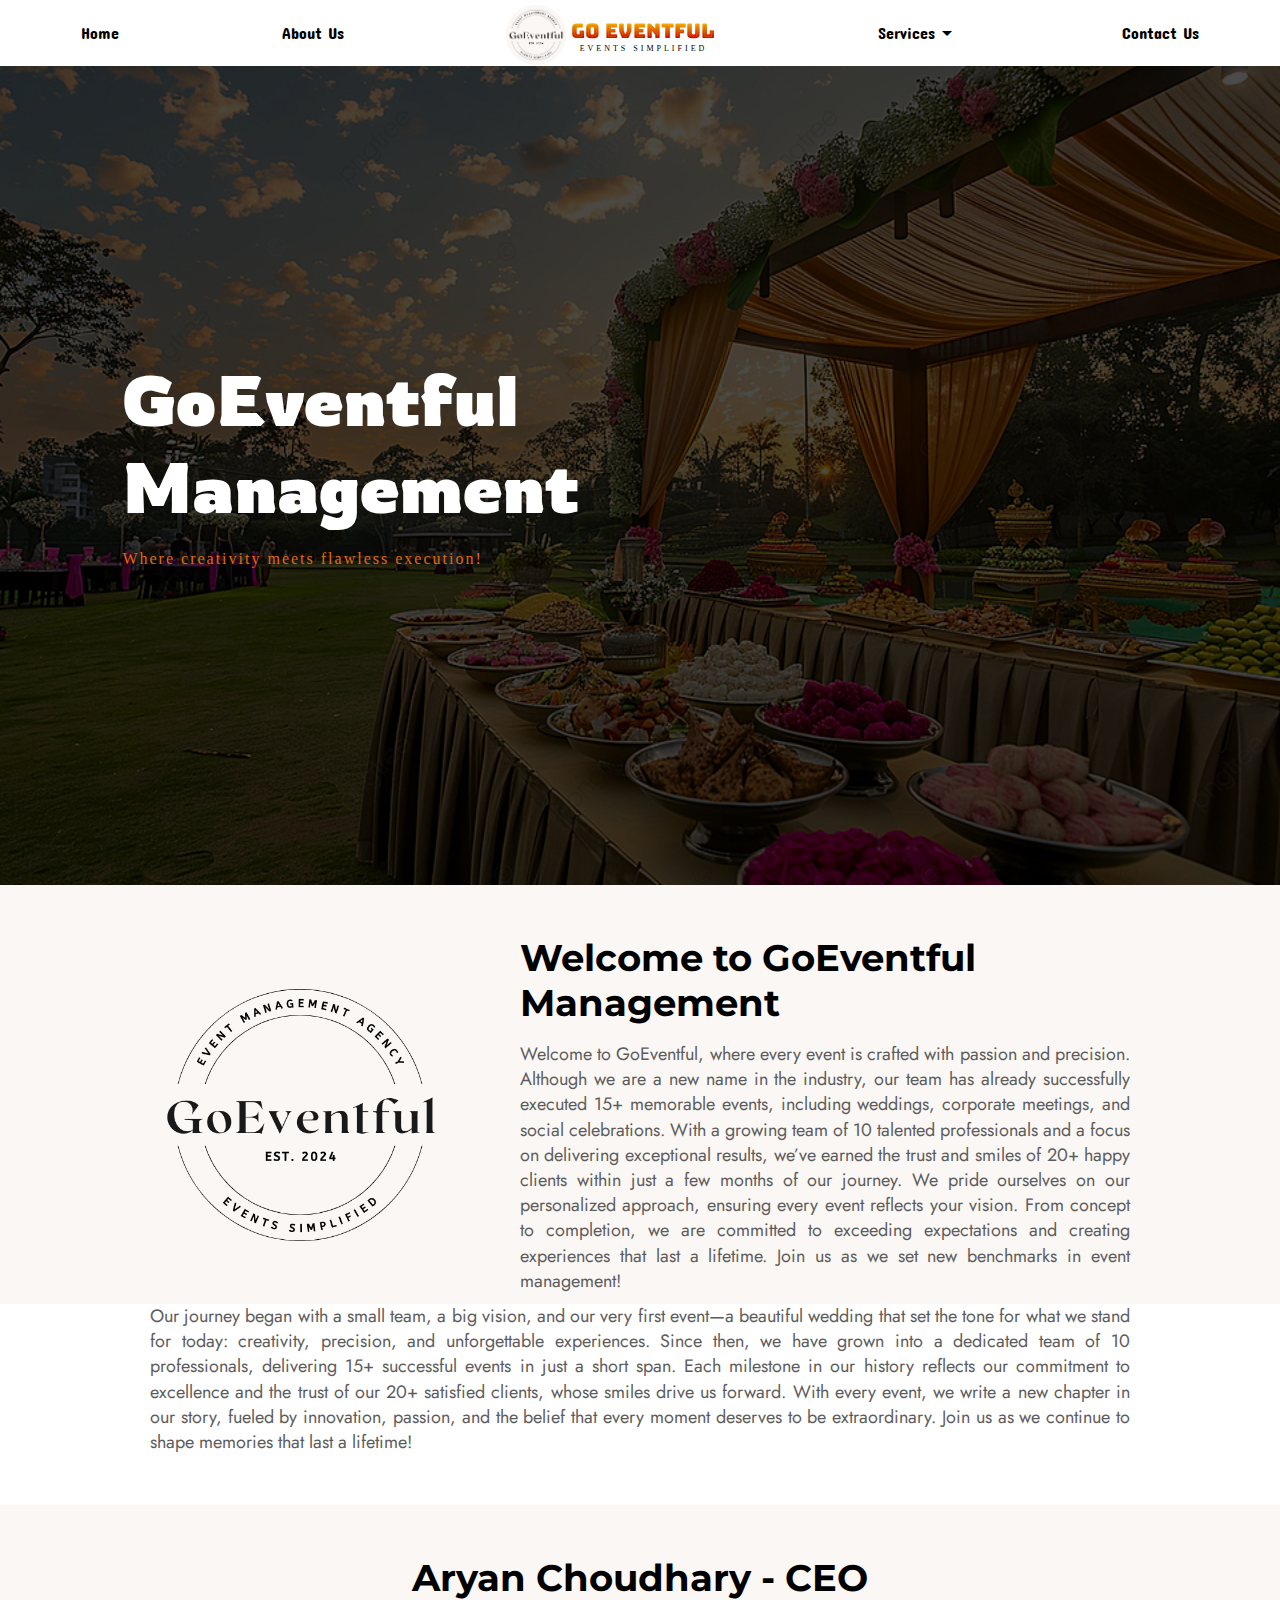
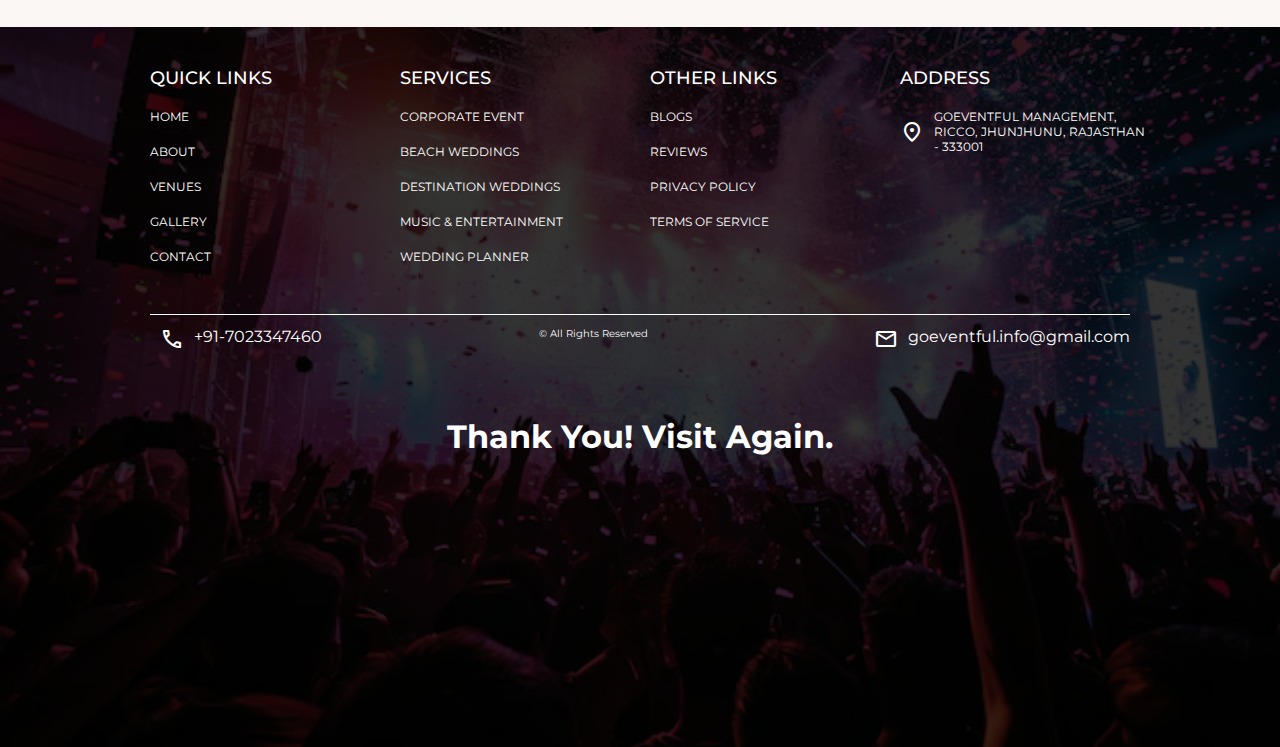
==== about-us.html @ 363ff57d "about us started" ====
<!DOCTYPE html>
<html lang="en">
<head>
    <meta charset="UTF-8">
    <meta name="viewport" content="width=device-width, initial-scale=1.0">
    <title>Go Eventful</title>
    <link rel="icon" type="image/png" href="img/logo.png">
    <link rel="stylesheet" href="index.css">
    <link rel="stylesheet" href="about-us.css">
    <link href="https://fonts.googleapis.com/css2?family=Bungee+Spice&family=Concert+One&family=Geologica:wght@100..900&family=Jost:ital,wght@0,100..900;1,100..900&family=Montserrat:ital,wght@0,100..900;1,100..900&family=Rowdies:wght@300;400;700&display=swap" rel="stylesheet">

    <link rel="stylesheet" href="https://fonts.googleapis.com/css2?family=Material+Symbols+Outlined:opsz,wght,FILL,GRAD@24,400,0,0&" />
</head>
<body>
    <header>
        <div class="navbar">
            <ul><a href="index.html#home">Home</a></ul>
            <ul><a href="about-us.html">About Us</a></ul>
            <div class="logo-container">
                <img id="logo" src="img/logo.png" alt="">
                <div class="name-container">
                    <span id="name">Go Eventful</span>
                    <span id="slogan">Events Simplified</span>
                </div>
            </div>
            <ul class="dropdown">
                <div class="services">
                    <a href="#">Services</a>
                    <span class="material-symbols-outlined">
                        arrow_drop_down
                    </span>
                </div>
                <ul class="dropdown-menu">
                    <li><a href="#">Wedding Planner</a></li>
                    <li><a href="#">Music & Entertainment</a></li>
                    <li><a href="#">Private parties</a></li>
                </ul>
            </ul>
            <ul><a href="#">Contact Us</a></ul>
        </div>
    </header> 
    <main>
        <div class="aboutUs-cover" id="home">
            <div class="overlay"></div>

            <div class="content">
                
                <div class="home-slogan">
                    <h1>GoEventful Management</h1>
                </div>
                <p>Where creativity meets flawless execution!</p>
            </div>
        </div>
        <div class="welcome-container">
            <img src="img/logo.png" alt="">
            <div id="welcome-content">
                <h3>Welcome to GoEventful Management</h3>
                <p>Welcome to GoEventful, where every event is crafted with passion and precision. Although we are a new name in the industry, our team has already successfully executed 15+ memorable events, including weddings, corporate meetings, and social celebrations.
                With a growing team of 10 talented professionals and a focus on delivering exceptional results, we’ve earned the trust and smiles of 20+ happy clients within just a few months of our journey. We pride ourselves on our personalized approach, ensuring every event reflects your vision. From concept to completion, we are committed to exceeding expectations and creating experiences that last a lifetime. Join us as we set new benchmarks in event management!</p>
            </div>
        </div>
        <div class="history-content">
            <p>Our journey began with a small team, a big vision, and our very first event—a beautiful wedding that set the tone for what we stand for today: creativity, precision, and unforgettable experiences. Since then, we have grown into a dedicated team of 10 professionals, delivering 15+ successful events in just a short span.
            Each milestone in our history reflects our commitment to excellence and the trust of our 20+ satisfied clients, whose smiles drive us forward. With every event, we write a new chapter in our story, fueled by innovation, passion, and the belief that every moment deserves to be extraordinary. Join us as we continue to shape memories that last a lifetime!</p>
        </div>

        <div class="ceo">
            <h3>Aryan Choudhary - CEO</h3>
        </div>
    </main>


    <footer>
        <div class="footer-container">
            <div class="footer-overlay"></div>
            <div class="footer-details-container">
                <div class="inner-container">
                    <h3>Quick Links</h3>
                    <a href="#">Home</a>
                    <a href="#">About</a>
                    <a href="#">Venues</a>
                    <a href="#">Gallery</a>
                    <a href="#">Contact</a>
                </div>
                <div class="inner-container">
                    <h3>Services</h3>
                    <a href="#">Corporate Event</a>
                    <a href="#">Beach Weddings</a>
                    <a href="#">Destination Weddings</a>
                    <a href="#">Music & Entertainment</a>
                    <a href="#">Wedding Planner</a>
                </div>
                <div class="inner-container">
                    <h3>Other Links</h3>
                    <a href="#">Blogs</a>
                    <a href="#">Reviews</a>
                    <a href="#">Privacy Policy</a>
                    <a href="#">Terms of Service</a>
                </div>
                <div class="inner-container">
                    <h3>Address</h3>
                    <div id="location">
                        <span class="material-symbols-outlined">
                            location_on
                        </span>
                        <p>GoEventful Management, Ricco, Jhunjhunu, Rajasthan - 333001</p>
                    </div>
                </div>
            </div>

            <div class="footer-contact">
                <div id="phone-number">
                    <span class="material-symbols-outlined">
                        call
                    </span>
                    <p>+91-7023347460</p>
                </div>
                <div id="copyright">
                    <p>© All Rights Reserved</p>
                </div>
                <div id="email">
                    <span class="material-symbols-outlined">
                        mail
                    </span>
                    <p>goeventful.info@gmail.com</p>
                </div>
            </div>

            <div class="greeting">
                <h1>Thank You! Visit Again.</h1>
            </div>
        </div>
    </footer>
</body>
</html>
---- index.css ----
*{
    margin: 0;
    padding: 0;
    /* overflow-x: hidden; */
}

header{
    display: flex;
    justify-content: space-between;
    align-items: center;
    background-color: #fff;
    position: fixed;
    z-index: 999;
    width: 100%;
    top: 0;
}

.logo-container{
    display: flex;
    align-items: center;
    margin-top: 5px;
}

.name-container{
    display: flex;
    flex-direction: column;
    align-items: center;
    margin-left: 5px;
}

.name-container #name{
    font-family: 'Bungee Spice';
    font-size: 20px;
}

.name-container #slogan{
    letter-spacing: 3px;
    font-size: 8px;
    text-transform: uppercase;
}

#logo{
    border-radius: 50%;
    height: 60px;
}

.navbar{
    display: flex;
    justify-content: space-around;
    width: 100%;
    align-items: center;
}

.navbar ul{
    list-style-type: none;
}

.navbar a{
    text-decoration: none;
    color: black;
    font-family: 'Concert One';
    cursor: pointer;
}

.navbar a:hover{
    color: #e26906;
}

.services{
    cursor: pointer;
}

.services:hover a, .services:hover .material-symbols-outlined {
    color: #e26906;
}

.dropdown {
    position: relative;

}

.dropdown .dropdown-menu {
    display: none;
    position: absolute;
    top: 100%;
    left: 0;
    background-color: rgba(17, 16, 16, 0.5);
    min-width: 180px;
    z-index: 2;
}

.dropdown .dropdown-menu li {
    padding: 8px 12px;
}

.dropdown .dropdown-menu li a {
    color: white;
    display: block;
    font-size: 15px;
}

.dropdown:hover .dropdown-menu {
    display: block;
}
.dropdown-menu li:hover a{
    color: #e26906;
}

.services{
    display: flex;
    align-items: center;
    justify-content: center;
}

main{
    margin-top: 66px;
}

.cover {
    position: relative;
    height: 91vh;
    width: 100vw;
    background-size: cover;
    background-position: center;
    background-repeat: no-repeat;
    transition: background-image 0.5s ease-in-out;

}

.overlay {
    position: absolute;
    top: 0;
    left: 0;
    width: 100%;
    height: 100%;
    background-color: rgba(0, 0, 0, 0.7);
    z-index: 1;
}

.content {
    position: relative;
    z-index: 2; 
    top: 30vh;
    left: 8vw;
    display: flex;
    flex-direction: column;
    width: 50%;
}

.content span{
    letter-spacing: 4px;
    color: #e26906;
    padding-left: 20px;
    text-transform: uppercase;
}

.home-slogan{
    color: white;
    font-size: 3rem;
    font-family: 'Rowdies';
    padding: 20px;
    
}

.content #contact-btn{
    width: 104px;
    height: 38px;
    margin: 12px 20px;
    background-color: #e26906;
    border:none;
    color: white;
    cursor: pointer;
    transition: 0.2s ease-in-out;
}

.content #contact-btn:hover{
    background-color: #e0a371;
    color: black;
}

.services-container{
    margin: 80px 180px;
}

.services-headings{
    text-align: center;
    
}

.services-headings p{
    color: #dc9c68;
    font-family: "Montserrat",Sans-serif;
    font-weight: 500;
}

.services-headings h2{
    margin: 10px 0 20px 0;
    color: #000;
    font-family: "Montserrat",Sans-serif;
    font-size: 35px;
    font-weight: 600;
    line-height: 1.2em;
}

.services-headings #heading-detail{
    text-align: center;
    font-family: "Jost",Sans-serif;
    font-size: 15px;
    font-weight: 400;
    color: #5e5d5d;
}

.services-details-container{
    display: grid;
    grid-template-columns: repeat(auto-fit, minmax(280px, auto));
    gap: 4rem;
    margin-top: 47px;
    
}

.services-details-container img{
    height: 234px;
}

.services-details-container #services-details{
    box-shadow: 1px 2px 11px 4px rgb(14 55 54 / 15%);
    border-radius: 0.5rem;
    height: 450px;
}

#services-details p {
    text-align: left;
    font-family: "Jost",Sans-serif;
    font-size: 18px;
    font-weight: 400;
    line-height: 1.4em;
    padding: 15px;
    color: #5e5d5d;
}

#services-details a{
    text-decoration: none;
}

#services-details a h3{
    font-family: "Montserrat",Sans-serif;
    color: #000;
    font-weight: 600;
    padding: 15px;
}

#services-details a:hover h3{
    color: #e26906;
}

.services-details-container #learn-more-btn{
    display: flex;
    padding: 15px;
}

.services-details-container #services-details #learn-more-btn span{
    font-size: 20px;
}

.services-details-container #learn-more-btn a{
    color: #dc9c68;
}
.services-details-container #learn-more-btn:hover a{
    color:#e26906
}

.beach-learn-more{
    margin-top: 23px;
}

.contact-container{
    margin: 80px 180px;
    display: grid;
    grid-template-columns: repeat(auto-fit, minmax(440px, auto));
    gap: 2rem;
    align-items: center;
}

.contact-container #contact-content #contact-subheading{
    color: #e26906;
    text-transform: uppercase;
    font-family: "Montserrat",Sans-serif;
    font-weight: 500;
    /* padding: 15px; */
}

.contact-container #contact-content h3{
    font-family: "Montserrat",Sans-serif;
    font-weight: 700;
    font-size: 40px;
    padding: 15px 15px 15px 0;
}

.contact-container #contact-content p{
    font-family: "Jost",Sans-serif;
    padding: 0 15px 15px 0;
}

.contact-container #contact-form{
    display: flex;
    flex-direction: column;
    width: 100%;
}

.contact-container #contact-form input{
    padding: 13px;
    margin: 10px 0;
    border-radius: 5px;
    font-family: "Jost";
    font-size: 15px;
}

.contact-container #contact-form textarea{
    padding: 13px;
    margin: 10px 0;
    border-radius: 5px;
    font-family: "Jost";
    font-size: 15px;
}

.contact-container #contact-form button{
    width: 83px;
    font-size: 13px;
    height: 37px;
    margin-top: 10px;
    cursor: pointer;
    background-color: #e26906;
    border: none;
    border-radius: 5px;
    color: white;
    transition: 0.2s ease-in-out;
}

.contact-container #contact-form button:hover{

    background-color: #e0a371;
    color: black;
}

.footer-container{
    position: relative;
    background-image: url(img/footer\ image.jpg);
    height: 80vh;
    width: 100vw;
    background-size: cover;
    background-position: center;
    background-repeat: no-repeat;
    
}
.footer-overlay {
    position: absolute;
    bottom: 0;
    left: 0;
    width: 100%;
    height: 100%;
    background-color: rgba(0, 0, 0, 0.8);
    
}

.inner-container{
    color: white;
    font-family: "Montserrat";
    text-transform: uppercase;
    display: flex;
    flex-direction: column;
    width: 250px;
    margin-bottom: 40px;
}

.inner-container h3{
    font-size: 18px;
    font-weight: 500;
    margin-bottom: 10px;
}

.inner-container a{
    text-decoration: none;
    color: white;
    font-size: 12px;
    padding: 10px 0;
}

.footer-details-container {
    position: absolute;
    z-index: 2;
    display: grid;
    grid-template-columns: repeat(auto-fit, minmax(200px, auto));
    gap: 20px; 
    width: 100%; 
    justify-content: space-around;
    width: calc(100% - 300px);
    margin: 40px 150px;
    border-bottom: 1px solid white;
}

.inner-container #location{
    display: flex;
    align-items: center;
    justify-content: center;
}

.inner-container #location p{
    color: white;
    font-size: 12px;
    padding: 10px 0;
    margin-left: 10px;
}

.inner-container a:hover{
    color: #e26906;
}

.footer-contact{
    position: absolute;
    z-index: 2;
    display: flex;
    margin: 300px 150px 40px 150px;
    color: white;
    justify-content: space-between;
    width: calc(100% - 300px);
    font-family: "Montserrat";
}

.footer-contact #phone-number{
    display: flex;
    gap: 10px;
    margin-left: 10px;
}

.footer-contact #email{
    display: flex;
    gap: 10px;
    margin-left: 10px;
}

.footer-contact #copyright{
    font-size: 10px;
}

.greeting{
    position: absolute;
    z-index: 2;
    margin: 390px 150px 40px 150px;
    color: white;
    font-family: "Montserrat";
    text-align: center;
    width: calc(100% - 300px);
}
---- about-us.css ----
.aboutUs-cover {
    position: relative;
    height: 91vh;
    width: 100vw;
    background-size: cover;
    background-position: center;
    background-repeat: no-repeat;
    background-image: url(img/about-us.jpg);
}

.content h1{
    font-size: 70px;
}
.content p{
    color: #e26906;
    padding-left: 20px;
    letter-spacing: 2px;
}

.welcome-container{
    display: grid;
    grid-template-columns: repeat(auto-fit, minmax(280px, auto));
    gap: 70px;
    padding: 50px 150px 10px 150px;
    background-color: #faf7f5;
    align-items: center;
    justify-content: center;
}

.welcome-container h3{
    font-family: "Montserrat",Sans-serif;
    font-size: 37px;
    margin-bottom: 17px;
}

.welcome-container img{
    height: 300px;
}

.welcome-container p{
    text-align: justify;
    font-family: "Jost",Sans-serif;
    font-size: 18px;
    font-weight: 400;
    line-height: 1.4em;
    color: #5e5d5d;
}

.history-content p{
    text-align: justify;
    font-family: "Jost",Sans-serif;
    font-size: 18px;
    font-weight: 400;
    line-height: 1.4em;
    color: #5e5d5d;
    padding: 0 150px 50px 150px;
}

.ceo{
    display: grid;
    grid-template-columns: repeat(auto-fit, minmax(280px, auto));
    gap: 70px;
    padding: 50px 150px 10px 150px;
    background-color: #faf7f5;
    align-items: center;
    justify-content: center;
}

.ceo h3{
    font-family: "Montserrat",Sans-serif;
    font-size: 37px;
    margin-bottom: 17px;
}
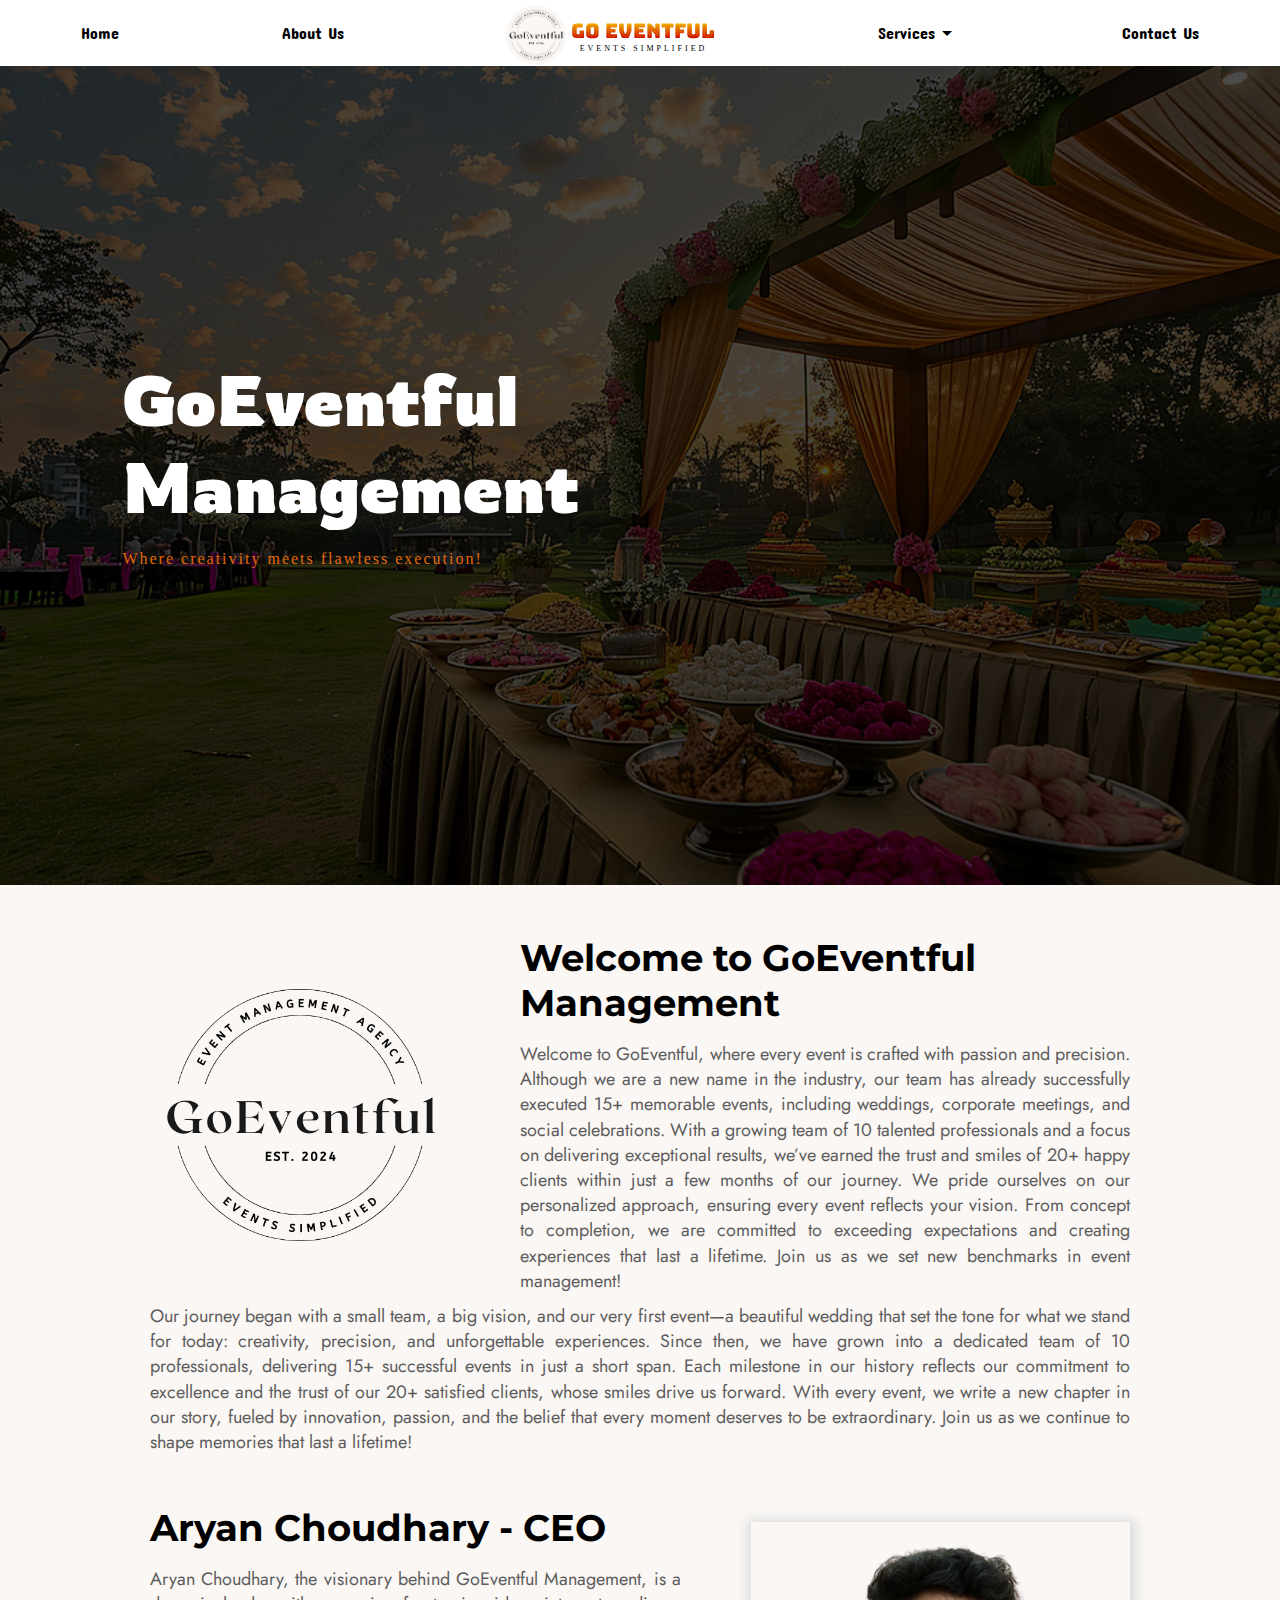
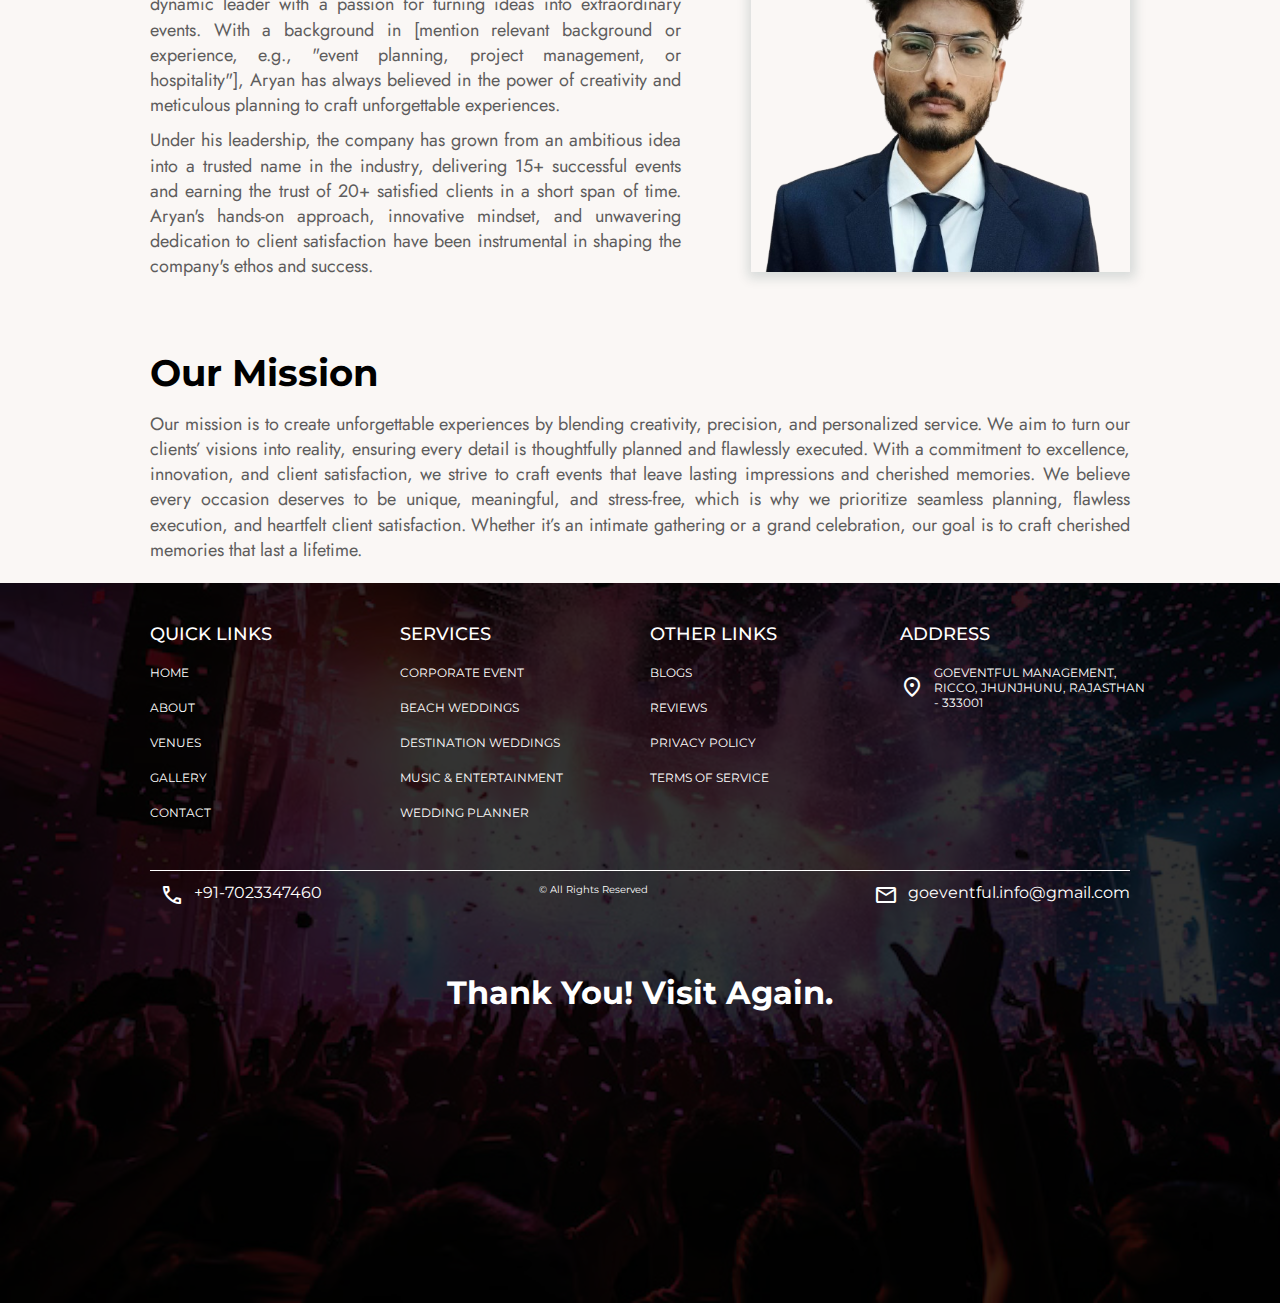
==== commit 4a06d61f: "about us done" ====
--- a/about-us.html
+++ b/about-us.html
@@ -65,7 +65,19 @@
         </div>
 
         <div class="ceo">
-            <h3>Aryan Choudhary - CEO</h3>
+            <div id="ceo-content">
+                <h3>Aryan Choudhary - CEO</h3>
+                <p>Aryan Choudhary, the visionary behind GoEventful Management, is a dynamic leader with a passion for turning ideas into extraordinary events. With a background in [mention relevant background or experience, e.g., "event planning, project management, or hospitality"], Aryan has always believed in the power of creativity and meticulous planning to craft unforgettable experiences.</p>
+
+                <p>Under his leadership, the company has grown from an ambitious idea into a trusted name in the industry, delivering 15+ successful events and earning the trust of 20+ satisfied clients in a short span of time. Aryan's hands-on approach, innovative mindset, and unwavering dedication to client satisfaction have been instrumental in shaping the company's ethos and success.</p>
+            </div>
+            <img src="img/profile.png" alt="">
+        </div>
+
+        <div class="mission">
+            <h3>Our Mission</h3>
+            <p>Our mission is to create unforgettable experiences by blending creativity, precision, and personalized service. We aim to turn our clients’ visions into reality, ensuring every detail is thoughtfully planned and flawlessly executed. With a commitment to excellence, innovation, and client satisfaction, we strive to craft events that leave lasting impressions and cherished memories. We believe every occasion deserves to be unique, meaningful, and stress-free, which is why we prioritize seamless planning, flawless execution, and heartfelt client satisfaction. Whether it’s an intimate gathering or a grand celebration, our goal is to craft cherished memories that last a lifetime.
+            </p>
         </div>
     </main>
 
--- a/about-us.css
+++ b/about-us.css
@@ -37,7 +37,7 @@
     height: 300px;
 }
 
-.welcome-container p{
+.welcome-container p, .history-content p{
     text-align: justify;
     font-family: "Jost",Sans-serif;
     font-size: 18px;
@@ -46,14 +46,9 @@
     color: #5e5d5d;
 }
 
-.history-content p{
-    text-align: justify;
-    font-family: "Jost",Sans-serif;
-    font-size: 18px;
-    font-weight: 400;
-    line-height: 1.4em;
-    color: #5e5d5d;
-    padding: 0 150px 50px 150px;
+.history-content{
+    background-color: #faf7f5;
+    padding: 0 150px;
 }
 
 .ceo{
@@ -70,4 +65,40 @@
     font-family: "Montserrat",Sans-serif;
     font-size: 37px;
     margin-bottom: 17px;
+}
+
+.ceo img{
+    height: 350px;
+    box-shadow: 1px 2px 11px 4px rgb(14 55 54 / 15%);
+}
+
+.ceo p{
+    text-align: justify;
+    font-family: "Jost",Sans-serif;
+    font-size: 18px;
+    font-weight: 400;
+    line-height: 1.4em;
+    color: #5e5d5d;
+    padding-bottom: 10px;
+}
+
+.mission{
+    padding: 50px 150px 10px 150px;
+    background-color: #faf7f5;
+}
+
+.mission h3{
+    font-family: "Montserrat",Sans-serif;
+    font-size: 37px;
+    margin-bottom: 17px;
+}
+
+.mission p{
+    text-align: justify;
+    font-family: "Jost",Sans-serif;
+    font-size: 18px;
+    font-weight: 400;
+    line-height: 1.4em;
+    color: #5e5d5d;
+    padding-bottom: 10px;
 }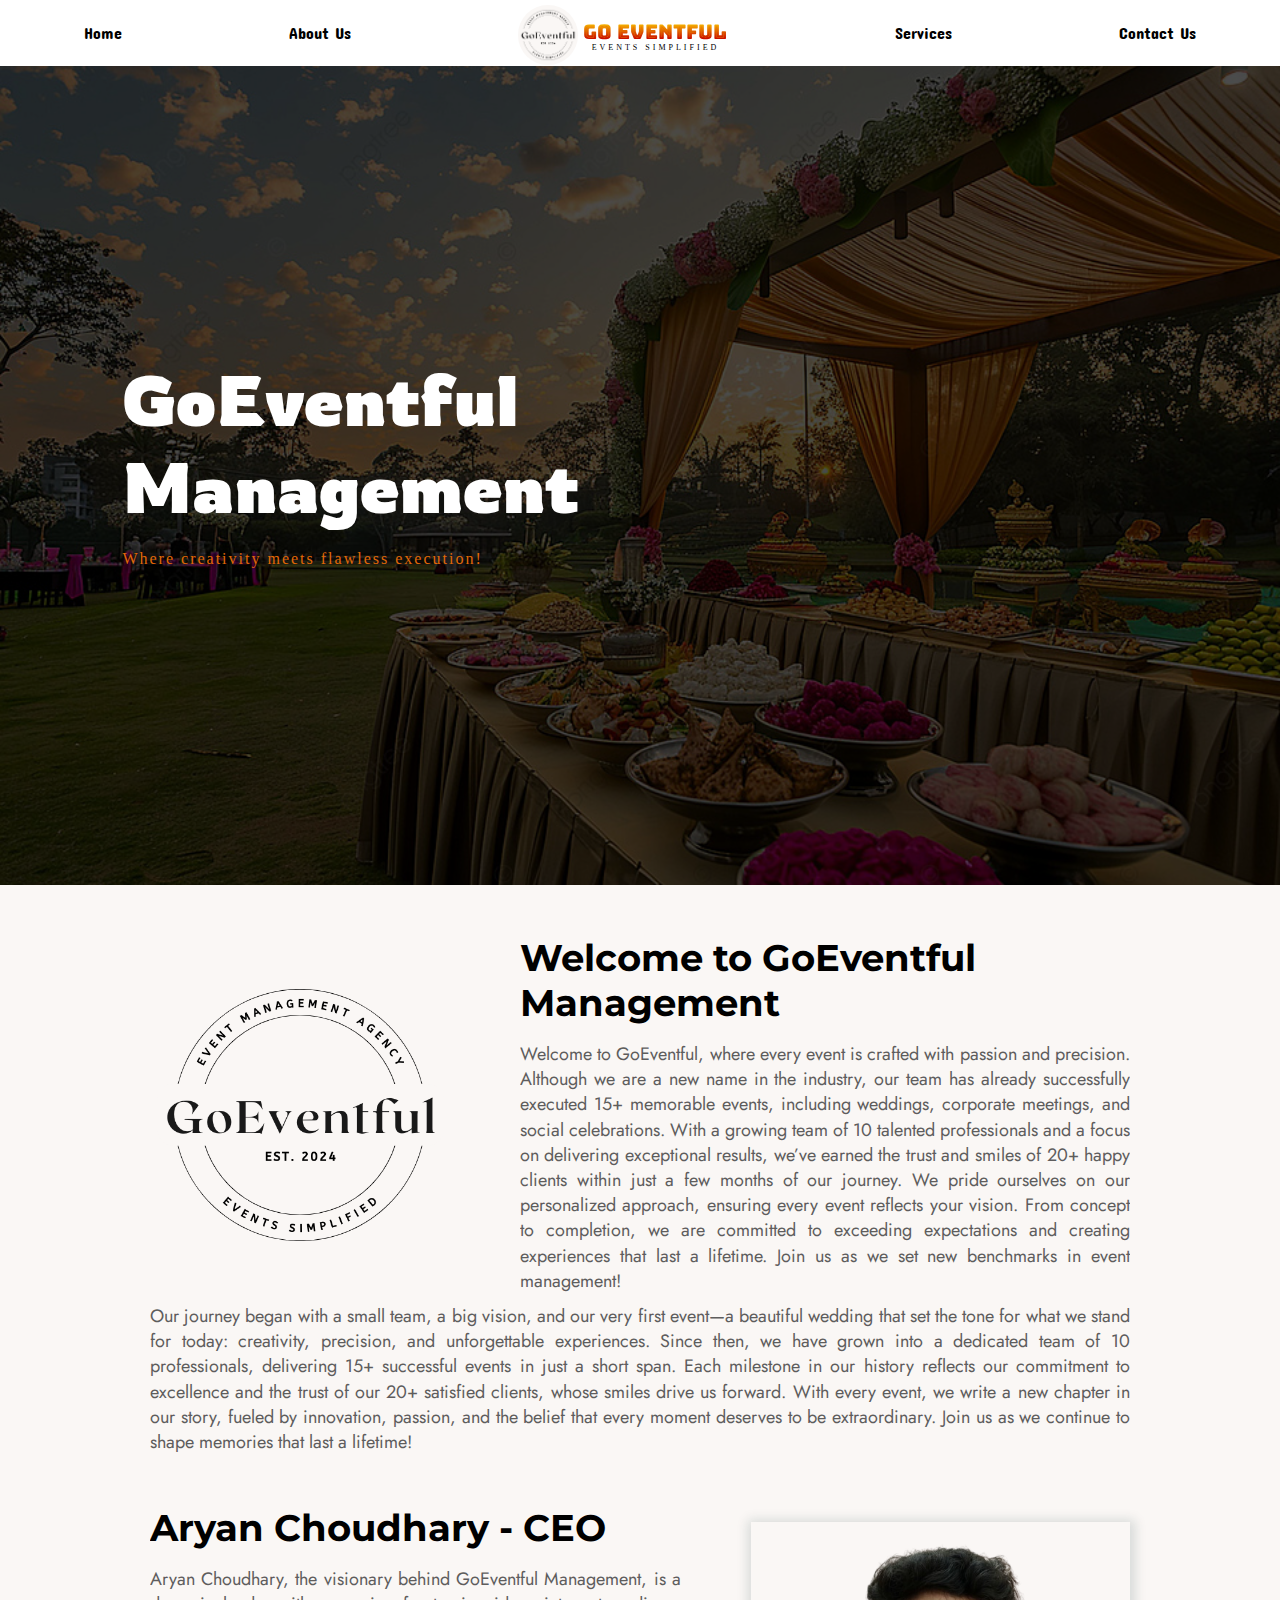
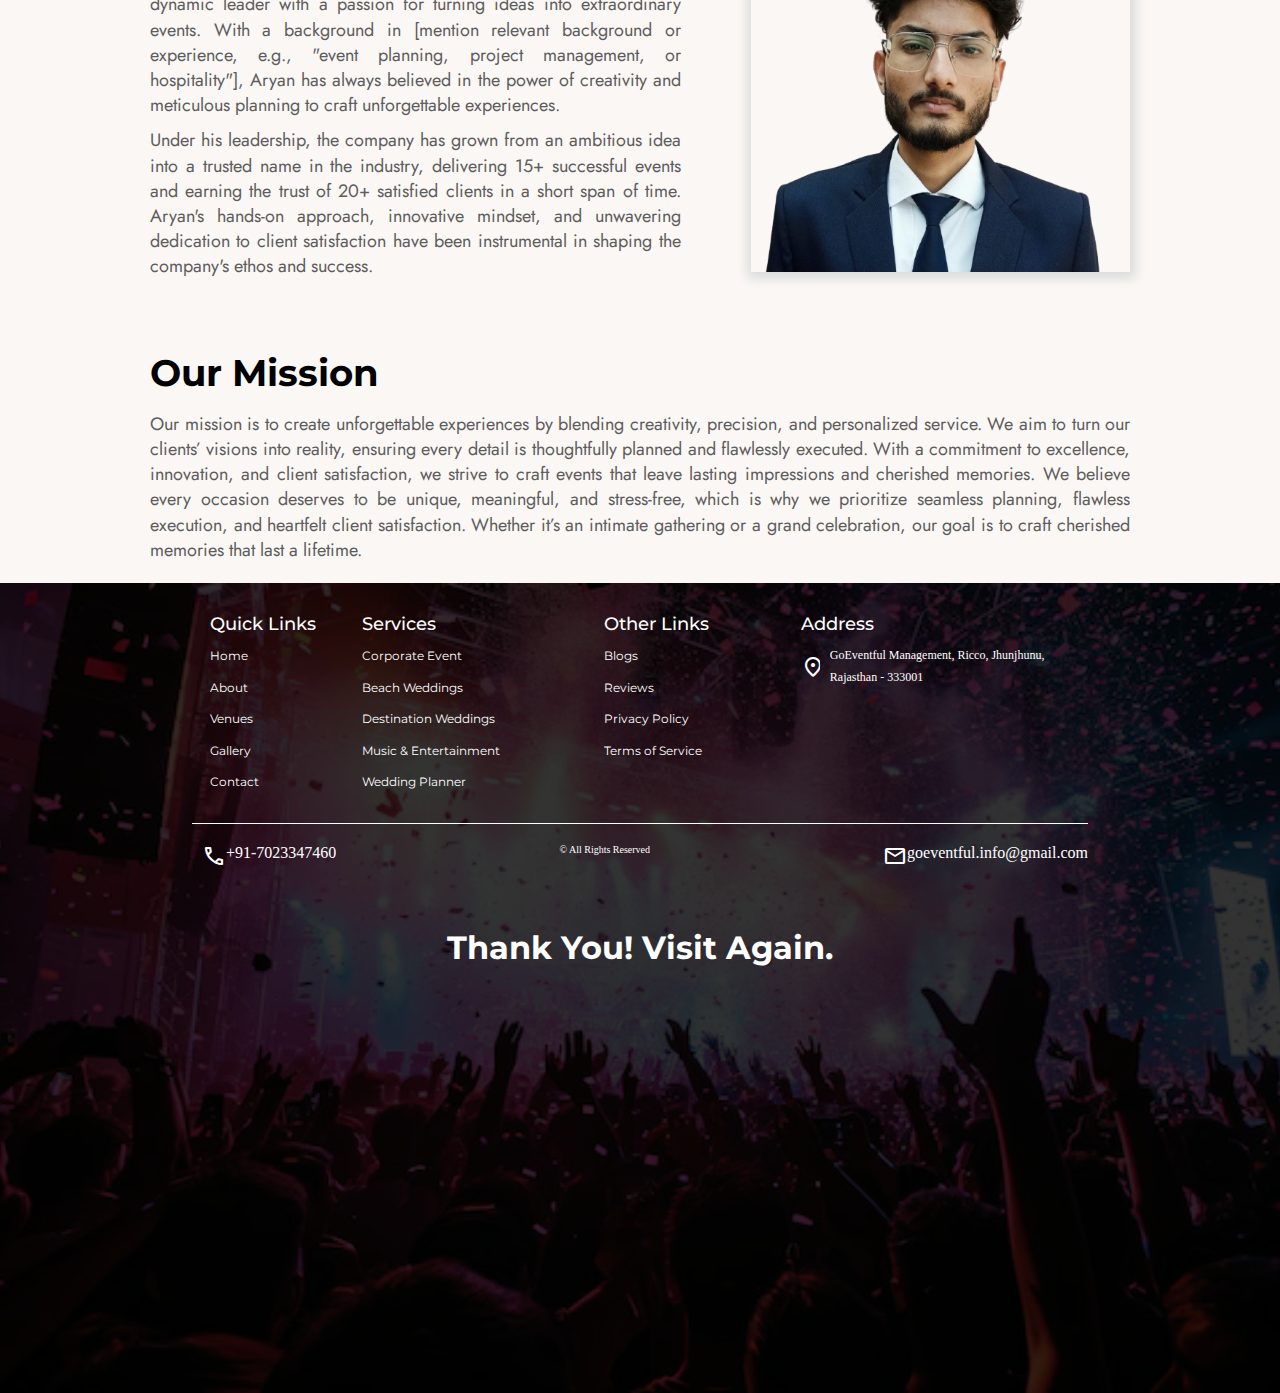
==== commit 98975336: "about us responsivness done" ====
--- a/about-us.html
+++ b/about-us.html
@@ -23,21 +23,17 @@
                     <span id="slogan">Events Simplified</span>
                 </div>
             </div>
-            <ul class="dropdown">
-                <div class="services">
-                    <a href="#">Services</a>
-                    <span class="material-symbols-outlined">
-                        arrow_drop_down
-                    </span>
-                </div>
-                <ul class="dropdown-menu">
-                    <li><a href="#">Wedding Planner</a></li>
-                    <li><a href="#">Music & Entertainment</a></li>
-                    <li><a href="#">Private parties</a></li>
-                </ul>
-            </ul>
-            <ul><a href="#">Contact Us</a></ul>
+            <ul><a href="index.html#service">Services</a></ul>
+            <ul><a href="index.html#contact">Contact Us</a></ul>
         </div>
+        <div class="after-logo-container">
+            <img id="after-logo" src="img/logo.png" alt="">
+            <div class="after-name-container">
+                <span id="after-name">Go Eventful</span>
+                <span id="after-slogan">Events Simplified</span>
+            </div>
+        </div>
+        <div id="menu-box">&#9776;</div>
     </header> 
     <main>
         <div class="aboutUs-cover" id="home">
@@ -86,7 +82,7 @@
         <div class="footer-container">
             <div class="footer-overlay"></div>
             <div class="footer-details-container">
-                <div class="inner-container">
+                <div class="inner-container1">
                     <h3>Quick Links</h3>
                     <a href="#">Home</a>
                     <a href="#">About</a>
@@ -94,7 +90,7 @@
                     <a href="#">Gallery</a>
                     <a href="#">Contact</a>
                 </div>
-                <div class="inner-container">
+                <div class="inner-container2">
                     <h3>Services</h3>
                     <a href="#">Corporate Event</a>
                     <a href="#">Beach Weddings</a>
@@ -102,14 +98,14 @@
                     <a href="#">Music & Entertainment</a>
                     <a href="#">Wedding Planner</a>
                 </div>
-                <div class="inner-container">
+                <div class="inner-container3">
                     <h3>Other Links</h3>
                     <a href="#">Blogs</a>
                     <a href="#">Reviews</a>
                     <a href="#">Privacy Policy</a>
                     <a href="#">Terms of Service</a>
                 </div>
-                <div class="inner-container">
+                <div class="inner-container4">
                     <h3>Address</h3>
                     <div id="location">
                         <span class="material-symbols-outlined">
--- a/index.css
+++ b/index.css
@@ -1,7 +1,7 @@
 *{
     margin: 0;
     padding: 0;
-    /* overflow-x: hidden; */
+    overflow-x: hidden;
 }
 
 header{
@@ -37,6 +37,8 @@
     letter-spacing: 3px;
     font-size: 8px;
     text-transform: uppercase;
+    color: #000;
+    margin-top: -9px;
 }
 
 #logo{
@@ -66,52 +68,14 @@
     color: #e26906;
 }
 
-.services{
+#menu-box{
     cursor: pointer;
-}
-
-.services:hover a, .services:hover .material-symbols-outlined {
-    color: #e26906;
-}
-
-.dropdown {
-    position: relative;
-
-}
-
-.dropdown .dropdown-menu {
     display: none;
-    position: absolute;
-    top: 100%;
-    left: 0;
-    background-color: rgba(17, 16, 16, 0.5);
-    min-width: 180px;
-    z-index: 2;
-}
-
-.dropdown .dropdown-menu li {
-    padding: 8px 12px;
-}
-
-.dropdown .dropdown-menu li a {
-    color: white;
-    display: block;
-    font-size: 15px;
-}
-
-.dropdown:hover .dropdown-menu {
-    display: block;
-}
-.dropdown-menu li:hover a{
-    color: #e26906;
-}
-
-.services{
-    display: flex;
-    align-items: center;
-    justify-content: center;
-}
-
+    margin-right: 5%;
+}
+.after-logo-container{
+    display: none;
+}
 main{
     margin-top: 66px;
 }
@@ -124,7 +88,6 @@
     background-position: center;
     background-repeat: no-repeat;
     transition: background-image 0.5s ease-in-out;
-
 }
 
 .overlay {
@@ -158,8 +121,7 @@
     color: white;
     font-size: 3rem;
     font-family: 'Rowdies';
-    padding: 20px;
-    
+    padding: 20px; 
 }
 
 .content #contact-btn{
@@ -171,6 +133,7 @@
     color: white;
     cursor: pointer;
     transition: 0.2s ease-in-out;
+    border-radius: 20px;
 }
 
 .content #contact-btn:hover{
@@ -219,7 +182,7 @@
 }
 
 .services-details-container img{
-    height: 234px;
+    width: 100%;
 }
 
 .services-details-container #services-details{
@@ -286,7 +249,6 @@
     text-transform: uppercase;
     font-family: "Montserrat",Sans-serif;
     font-weight: 500;
-    /* padding: 15px; */
 }
 
 .contact-container #contact-content h3{
@@ -342,16 +304,6 @@
     color: black;
 }
 
-.footer-container{
-    position: relative;
-    background-image: url(img/footer\ image.jpg);
-    height: 80vh;
-    width: 100vw;
-    background-size: cover;
-    background-position: center;
-    background-repeat: no-repeat;
-    
-}
 .footer-overlay {
     position: absolute;
     bottom: 0;
@@ -359,82 +311,99 @@
     width: 100%;
     height: 100%;
     background-color: rgba(0, 0, 0, 0.8);
-    
-}
-
-.inner-container{
-    color: white;
-    font-family: "Montserrat";
-    text-transform: uppercase;
-    display: flex;
-    flex-direction: column;
-    width: 250px;
-    margin-bottom: 40px;
-}
-
-.inner-container h3{
+    z-index: 1;
+}
+
+.footer-container{
+    position: relative;
+    background-image: url(img/footer\ image.jpg);
+    height: 80vh;
+    background-size: cover;
+    background-position: center;
+    background-repeat: no-repeat;
+    height: 90vh;
+    width: 100%;
+}
+.footer-details-container{
+    margin-left: 15%;
+    margin-right: 15%;
+    display: flex;
+    justify-content: space-evenly;
+    margin-top: 30px;
+    z-index: 99999;
+    border-bottom: 1px solid white;
+    position: relative;
+}
+.inner-container1 h3, .inner-container2 h3, .inner-container3 h3, .inner-container4 h3{
     font-size: 18px;
     font-weight: 500;
     margin-bottom: 10px;
-}
-
-.inner-container a{
+    color: white;
+    font-family: "Montserrat";
+    
+}
+
+.inner-container1 a, .inner-container2 a, .inner-container3 a{
+    display: block;
+    line-height: 1.8;
     text-decoration: none;
-    color: white;
     font-size: 12px;
-    padding: 10px 0;
-}
-
-.footer-details-container {
-    position: absolute;
-    z-index: 2;
-    display: grid;
-    grid-template-columns: repeat(auto-fit, minmax(200px, auto));
-    gap: 20px; 
-    width: 100%; 
-    justify-content: space-around;
-    width: calc(100% - 300px);
-    margin: 40px 150px;
-    border-bottom: 1px solid white;
-}
-
-.inner-container #location{
-    display: flex;
+    color: white;
+    font-family: "Montserrat";
+    margin-bottom: 10px;
+}
+
+.inner-container1 a:hover, .inner-container2 a:hover, .inner-container3 a:hover{
+    color: #e26906;
+}
+
+.inner-container1{
+    width: 15%;
+    margin-bottom: 20px;
+}
+.inner-container2{
+    width: 25%;
+    margin-bottom: 20px;
+}
+.inner-container3{
+    width: 20%;
+    margin-bottom: 20px;
+}
+.inner-container4{
+    width: 30%;
+}
+.inner-container4 p{
+    margin-left: 10px;
+}
+.inner-container4 p,span{
+    color: white;
+    line-height: 1.8;
+    text-decoration: none;
+    font-size: 12px;
+}
+.inner-container4 #location{
+    display: flex;
+    margin-top: 10px;
     align-items: center;
-    justify-content: center;
-}
-
-.inner-container #location p{
-    color: white;
-    font-size: 12px;
-    padding: 10px 0;
+}
+
+.footer-contact{
+    margin-left: 15%;
+    margin-right: 15%;
+    display: flex;
+    justify-content: space-between;
+    margin-top: 20px;
+    z-index: 99999;
+    position: relative;
+    color: white;
+}
+.footer-contact #phone-number{
+    display: flex;
     margin-left: 10px;
 }
 
-.inner-container a:hover{
-    color: #e26906;
-}
-
-.footer-contact{
-    position: absolute;
-    z-index: 2;
-    display: flex;
-    margin: 300px 150px 40px 150px;
-    color: white;
-    justify-content: space-between;
-    width: calc(100% - 300px);
-    font-family: "Montserrat";
-}
-
-.footer-contact #phone-number{
-    display: flex;
-    gap: 10px;
-    margin-left: 10px;
-}
-
 .footer-contact #email{
     display: flex;
-    gap: 10px;
     margin-left: 10px;
 }
 
@@ -443,11 +412,281 @@
 }
 
 .greeting{
-    position: absolute;
-    z-index: 2;
-    margin: 390px 150px 40px 150px;
-    color: white;
+    margin-left: 15%;
+    margin-right: 15%;
+    margin-top: 60px;
+    z-index: 99999;
+    position: relative;
+    color: white;
+    text-align: center;
     font-family: "Montserrat";
-    text-align: center;
-    width: calc(100% - 300px);
+}
+
+
+@media (max-width: 1145px){
+    .cover {
+        height: 80vh;
+        width: 100vw;
+    }
+    .home-slogan{
+        font-size: 2.5rem;
+    }
+    .content {
+        top: 27vh;
+    }
+    .content span{
+        font-size: 14px;
+    }
+    .content #contact-btn{
+        width: 83px;
+        height: 33px;
+        margin: 10px 20px;
+        font-size: 12px;
+        padding: 3px;
+    }
+    
+}
+
+@media (max-width: 973px){
+    .cover {
+        height: 70vh;
+        width: 100vw;
+    }
+    .home-slogan{
+        font-size: 2.2rem;
+    }
+    .content {
+        top: 23vh;
+    }
+    .content span{
+        font-size: 12px;
+    }
+    .content #contact-btn{
+        width: 74px;
+        height: 35px;
+        margin: 10px 20px;
+        font-size: 10px;
+        padding: 3px;
+    }
+    
+    
+}
+
+@media (max-width: 861px){
+    .cover {
+        height: 60vh;
+        width: 100vw;
+    }
+    .home-slogan{
+        font-size: 1.8rem;
+    }
+    .content {
+        top: 19vh;
+    }
+    .content span{
+        font-size: 10px;
+    }
+    .content #contact-btn{
+        width: 72px;
+        height: 33px;
+        margin: 10px 20px;
+        font-size: 10px;
+        padding: 3px;
+    }
+    .inner-container1 h3, .inner-container2 h3, .inner-container3 h3, .inner-container4 h3{
+        font-size: 16px;  
+    }
+    
+    .inner-container1 a, .inner-container2 a, .inner-container3 a{
+        font-size: 10px;
+    }
+    
+    .inner-container1 a:hover, .inner-container2 a:hover, .inner-container3 a:hover{
+        color: #e26906;
+    }
+    .inner-container4 p,span{
+        font-size: 10px;
+    }
+    
+}
+
+@media (max-width: 720px){
+
+    .navbar ul{
+        font-size: 14px;
+    }
+    #logo{
+        height: 47px;
+    }
+    .name-container #name{
+        font-size: 16px;
+    }
+    .name-container #slogan{
+        font-size: 6px;
+    }
+    main{
+        margin-top: 54px;
+    }
+    .cover {
+        height: 50vh;
+        width: 100vw;
+    }
+    .home-slogan{
+        font-size: 1.5rem;
+    }
+    .content {
+        top: 14vh;
+    }
+    .content span{
+        font-size: 8px;
+    }
+    .content #contact-btn{
+        width: 70px;
+        height: 30px;
+        margin: 10px 20px;
+        font-size: 10px;
+        padding: 3px;
+    }
+    .footer-details-container{
+        margin-left: 10%;
+        margin-right: 10%;
+    }
+    .inner-container1 h3, .inner-container2 h3, .inner-container3 h3, .inner-container4 h3{
+        font-size: 14px;  
+    }
+    .footer-contact{
+        margin-left: 10%;
+        margin-right: 10%;
+    }
+    .footer-contact #phone-number{
+        display: flex;
+        margin-left: 10px;
+    }
+    
+    .footer-contact #email{
+        display: flex;
+        margin-left: 10px;
+    }
+    
+    .footer-contact #copyright{
+        font-size: 10px;
+    }
+    
+    .greeting{
+        margin-left: 10%;
+    }
+}
+
+@media (max-width: 633px){
+    #menu-box{
+        display: initial;
+    }
+    .navbar{
+        position: absolute;
+        top: -500px;
+        width: 100vw;
+        background-color: #fafbfc;
+        display: flex;
+        flex-direction: column;
+        box-shadow: 4px 4px 0 4px rgb(14 55 54 / 15%);
+        transition: 0.2s all linear;
+        
+    }
+    .navbar a{
+        padding: 1rem;
+        margin: 1rem;
+        display: block;
+        
+    }
+    .navbar a:hover{
+        background-color:#e26906;
+        border-radius: 15px;
+        color: white;
+        width: 90vw;
+        text-align: center;
+    }
+    .dropdown:hover .dropdown-menu {
+        display: none;
+    }
+    .navbar.active{
+        top: 100%;
+    }
+    .logo-container{
+        display: none;
+    }
+    .after-logo-container{
+        display: flex;
+        align-items: center;
+        margin: 5px 0 5px 10px;
+    }
+    .after-logo-container img{
+        height: 50px;
+    }
+    
+    .after-name-container{
+        display: flex;
+        flex-direction: column;
+        align-items: center;
+        margin-left: 5px;
+    }
+    
+    .after-name-container #after-name{
+        font-family: 'Bungee Spice';
+        font-size: 17px;
+    }
+    
+    .after-name-container #after-slogan{
+        letter-spacing: 2px;
+        font-size: 7px;
+        text-transform: uppercase;
+    }
+    
+    #logo{
+        border-radius: 50%;
+        height: 60px;
+    }
+    main{
+        margin-top: 50px;
+    }
+    .cover {
+        height: 40vh;
+        width: 100vw;
+    }
+    .home-slogan{
+        font-size: 1rem;
+        line-height: 22px;
+    }
+    .content {
+        top: 12vh;
+    }
+    .content span{
+        font-size: 7px;
+    }
+    .content #contact-btn{
+        width: 68px;
+        height: 30px;
+        margin: 8px 20px;
+        font-size: 9px;
+        padding: 3px;
+    }
+    main{
+        display: flex;
+        flex-direction: column;
+        align-items: center;
+    }
+    .footer-contact #phone-number span,p{
+        font-size: 12px;
+    }
+    
+    .footer-contact #email span,p{
+        font-size: 12px;
+    }
+    
+    .footer-contact #copyright p{
+        font-size: 8px;
+    }
+    
+    .greeting{
+        font-size: 15px;
+    }
 }--- a/about-us.css
+++ b/about-us.css
@@ -101,4 +101,63 @@
     line-height: 1.4em;
     color: #5e5d5d;
     padding-bottom: 10px;
-}+}
+
+@media (max-width: 1145px){
+    .aboutUs-cover {
+        height: 80vh;
+        width: 100vw;
+    }
+    .content h1{
+        font-size: 65px;
+    }
+}
+
+@media (max-width: 973px){
+    .aboutUs-cover {
+        height: 70vh;
+        width: 100vw;
+    }
+    .content h1{
+        font-size: 60px;
+    }
+}
+
+@media (max-width: 861px){
+    .aboutUs-cover {
+        height: 60vh;
+        width: 100vw;
+    }
+    .content h1{
+        font-size: 48px;
+    }
+    .content p{
+        font-size: 15px;
+    }
+}
+
+@media (max-width: 720px){
+    .aboutUs-cover {
+        height: 50vh;
+        width: 100vw;
+    }
+    .content h1{
+        font-size: 42px;
+    }
+}
+
+@media (max-width: 633px){
+    .aboutUs-cover {
+        height: 40vh;
+        width: 100vw;
+    }
+    .content h1{
+        font-size: 28px;
+        line-height: 34px;
+    }
+    .content p{
+        font-size: 10px;
+    }
+}
+
+
